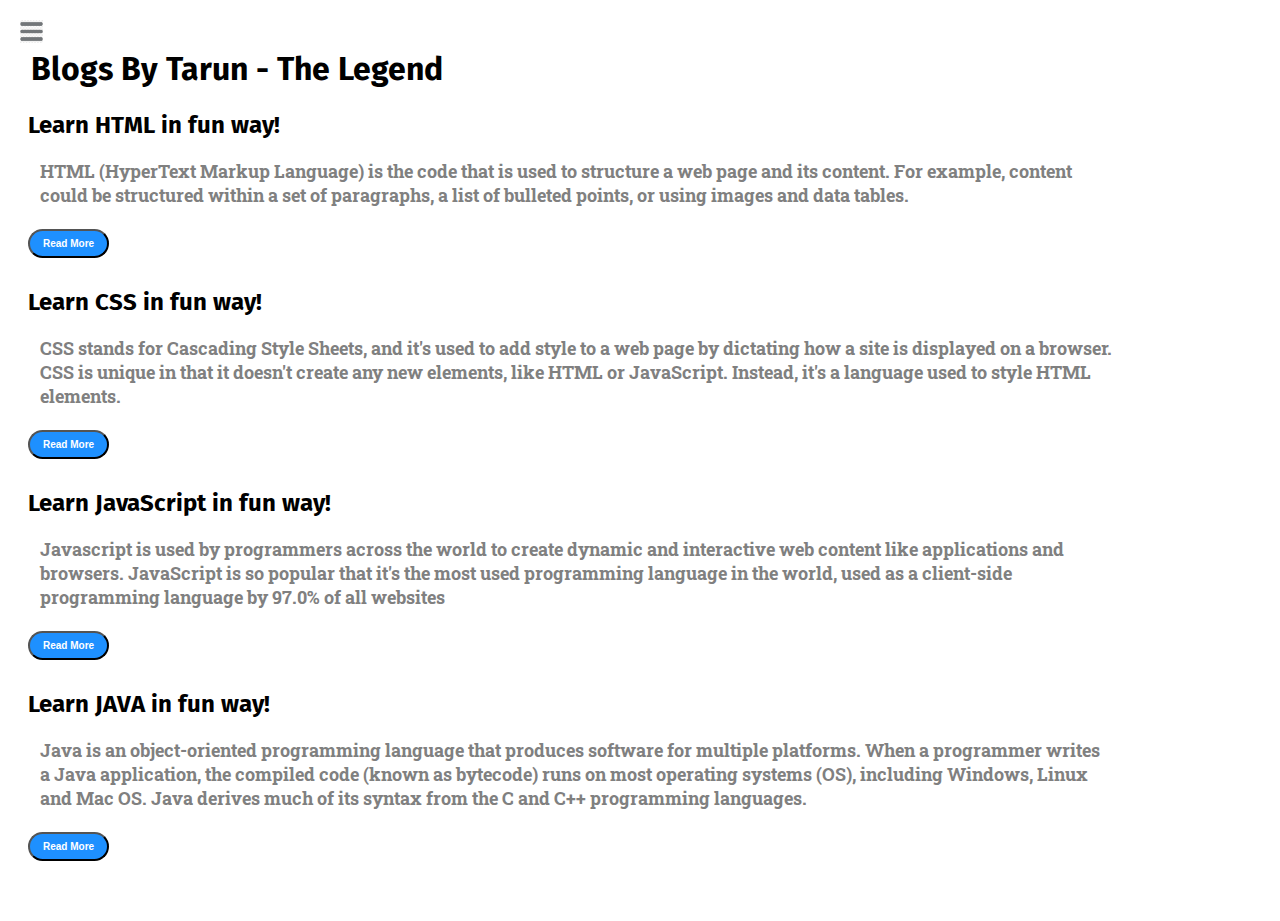
==== blog.html @ 19756b32 "Add files via upload" ====
<!DOCTYPE html>
<html lang="en">
<head>
    <meta charset="UTF-8">
    <meta http-equiv="X-UA-Compatible" content="IE=edge">
    <meta name="viewport" content="width=device-width, initial-scale=1.0">
    <title>Tarun Bnasal - Computer Science Student</title>
    <link rel="stylesheet" href="style.css">
</head>
<body>
    <div class="container">
        <div class="sidebar sidebarGo">
            <nav>
                <ul>
                    <li><a href="/">Home</a></li>
                    <li><a href="/intro.html">My Intro</a></li>
                    <li><a href="/services.html">Services</a></li>
                    <li><a href="/blog.html">Blog</a></li>
                    <li><a href="/contact.html">Contact Me</a></li>
                </ul>
            </nav>
        </div>
        <div class="main">
            <div class="hamburger">
                <img class="ham" src="ham.png" alt="" width="23">
                <img class="cross" src="cross.png" alt="" width="23">
            </div>
            <div class="blogContainer">
                <h1>Blogs By Tarun - The Legend</h1>
                <div class="blogItem">
                    <h2>Learn HTML in fun way!</h2>
                    <p>HTML (HyperText Markup Language) is the code that is used to structure a web page and its content. For example, content could be structured within a set of paragraphs, a list of bulleted points, or using images and data tables.</p>
                    <button class="btn btn-sn">Read More</button>
                </div>
                <div class="blogItem">
                    <h2>Learn CSS in fun way!</h2>
                    <p>CSS stands for Cascading Style Sheets, and it's used to add style to a web page by dictating how a site is displayed on a browser. CSS is unique in that it doesn't create any new elements, like HTML or JavaScript. Instead, it's a language used to style HTML elements.</p>
                    <button class="btn btn-sn">Read More</button>
                </div>
                <div class="blogItem">
                    <h2>Learn JavaScript in fun way!</h2>
                    <p>Javascript is used by programmers across the world to create dynamic and interactive web content like applications and browsers. JavaScript is so popular that it's the most used programming language in the world, used as a client-side programming language by 97.0% of all websites</p>
                    <button class="btn btn-sn">Read More</button>
                </div>
                <div class="blogItem">
                    <h2>Learn JAVA in fun way!</h2>
                    <p>Java is an object-oriented programming language that produces software for multiple platforms. When a programmer writes a Java application, the compiled code (known as bytecode) runs on most operating systems (OS), including Windows, Linux and Mac OS. Java derives much of its syntax from the C and C++ programming languages.</p>
                    <button class="btn btn-sn">Read More</button>
                </div>
            </div>
        </div>
    <div>
    <script src="script.js"></script>
</body>
</html>
---- style.css ----
@import url('https://fonts.googleapis.com/css2?family=Fira+Sans&display=swap');
@import url('https://fonts.googleapis.com/css2?family=Source+Code+Pro:wght@300&display=swap');
@import url('https://fonts.googleapis.com/css2?family=Roboto+Slab&display=swap');

*{
    margin: 0;
    padding: 0;
}

.sidebar{
    position: absolute;
    background-color: rgb(223, 218, 218);
    font-family: 'Fira Sans', sans-serif;
    height: 100vh;
    transition: transform 0.3s ease-in;
}

.sidebar nav{
    padding: 72px;
}

.sidebar nav li {
    list-style: none;
    font-size: 30px;
    padding: 33px 0;
}

.sidebar nav li a {
    text-decoration: none;
    color: black;
}

.main{
    /* background-color: yellow; */
    width: 90vw;
}

.container{
    display: flex;
}

.infoContainer{
    /* background-color: rgb(202, 9, 128); */
    height: 58vh;
    width: 80vw;
    margin: 144px auto;
    display: flex;
    justify-content: space-around;
}

.devInfo{
    font-size: 16px;
    display: flex;
    justify-content: center;
    flex-direction: column;
    font-family: 'Source Code Pro', monospace;
}

.hello{
    font-size: 3em;
}

.name{
    font-size: 3em;
    font-weight: bold;
    font-family: 'Fira Sans', sans-serif;
}

.about{
    font-size: 2.5em;
}

.moreabout{
    font-size: 2em;
    font-family: 'Fira Sans', sans-serif;
    margin-top: 23px;
}

.buttons{
    margin-top: 2.2em;
    font-size: 16px;
}

.btn {
    padding: 9px 14px;
    border-radius: 22px;
    color: white;
    background-color: dodgerblue;
    font-weight: bold;
    font-size: 2em;
    margin: 3px 3px;
    cursor: pointer;
}

.btn-sn{
    font-size: 10px;
    padding: 7px 13px;
    margin: 10px 0;
}

.btn:hover{
    background-color: white;
    color: dodgerblue;
}

.devPic img{
    height: 58vh;
}

.contactform{
    padding: 0 34px;
    font-family: 'Fira Sans', sans-serif;
    margin: 88px;
}

.contactform h1{
    font-family: 'Fira Sans', sans-serif;
    font-size: 40px;
    /* padding: 12px 0; */
}

.contactform form div{
    padding: 10px 0;
    display: flex;
    flex-direction: column;
}

.contactform form div label{
    font-family: 'Fira Sans', sans-serif;
    font-weight: bold;
}

.contactform form div input{
     /* width: 26vw; */
    border-radius: 5px;
    margin: 6px 0 0 0;
    padding: 3px;
}

.contactform form{
    margin: 0 40px;
}

#emailHelp{
    font-size: 11px;
    color: midnightblue;
    margin: 0 5px;
    padding: 3px 0 0 0;
}

#form-check{
    flex-direction: row;
}

#form-check input{
    width: 24px;
    margin: 3px 0;
}

.blogItem{
    margin: 20px;
    font-family: 'Fira Sans', sans-serif;
}

.blogItem p{
    font-family: 'Roboto Slab', serif;
    font-size: 18px;
    margin: 12px;
    font-weight: bold;
    color: grey;
    margin-top: 20px;
}

.blogContainer{
    margin: 88px;
}

h1{
    font-family: 'Fira Sans', sans-serif;
    margin: 23px;
}

p{
    font-family: 'Source Code Pro', monospace;
}

.CV{
    margin: 88px;
}

.cvheading{
    font-size: 3em;
    font-weight: bold;
    font-family: 'Fira Sans', sans-serif;
    text-align: center;
}

.cvPic img{
    display: block;
    margin-left: auto;
    margin-right: auto;
    height: 150vh;
}

.intro{
    margin: 88px;
}

.intro h2{
    font-family: 'Fira Sans', sans-serif;
    font-size: 35px;
    margin: 12px;
    margin-top: 30px;
}

.intro h4{
    font-family: 'Fira Sans', sans-serif;
    font-size: 20px;
    margin: 12px;
    display: inline;
}

.intro p{
    font-family: 'Roboto Slab', serif;
    font-size: 20px;
    margin: 12px;
    font-weight: bold;
    color: grey;
    margin-top: 20px;
}

.skillcontainer{
    padding: 12px;
}

.skillItem{
    display: flex;
    align-items: center;
    font-family: 'Source Code Pro', monospace;
    font-weight: 900;
    font-size: 20px;
}

.skill{
    width: 265px;
    height: 8px;
    background-color: red;
    border: 2px solid black;
    margin-left: 5px;
}

.hundred{
    width: 300px;
    background-color: blueviolet;
}
.fifty{
    width: 150px;
    background-color: aqua;
}

.t5{
    width: 75px;
    background-color: yellow;
}

.five{
    width: 37.5px;
    background-color: orangered;
}

.services{
    margin: 88px;
}

.services h1{
    font-size: 50px;
    margin-top: 75px;
}

.cvbtn{
    display: flex;
    margin-top: 30px;
}

.services h4{
    font-family: 'Fira Sans', sans-serif;
    font-size: 35px;
    margin-left: 25px;
    display: inline;
}

.services p{
    font-family: 'Roboto Slab', serif;
    font-size: 30px;
    margin: 12px;
    font-weight: bold;
    margin-top: 20px;
}

.cvbutton{
    margin-left: 10px;
    font-size: 8px;
}

.sidebarGo{
    transform: translate(-443px, 0px);
    position: absolute;
}

.hamburger{
    position: absolute;
    cursor: pointer;
    top: 10px;
    left: 10px;
}

.ham{
    margin-top: 10px;
    margin-left: 10px;
}

.cross{
    margin-left: 185px;
    margin-top: 10px;
}
@media (max-width: 1615px) {
    *{

        /* background-color: rgb(230, 146, 146); */
    }
    .buttons, .cvbutton{
        font-size: 6px;
    }
    .devInfo{
        font-size: 10px;
    }
    .devPic{
        display: none;
    }
    .intro, .blogContainer, .contactform, .services{
        margin: 50px 8px;
    }
}
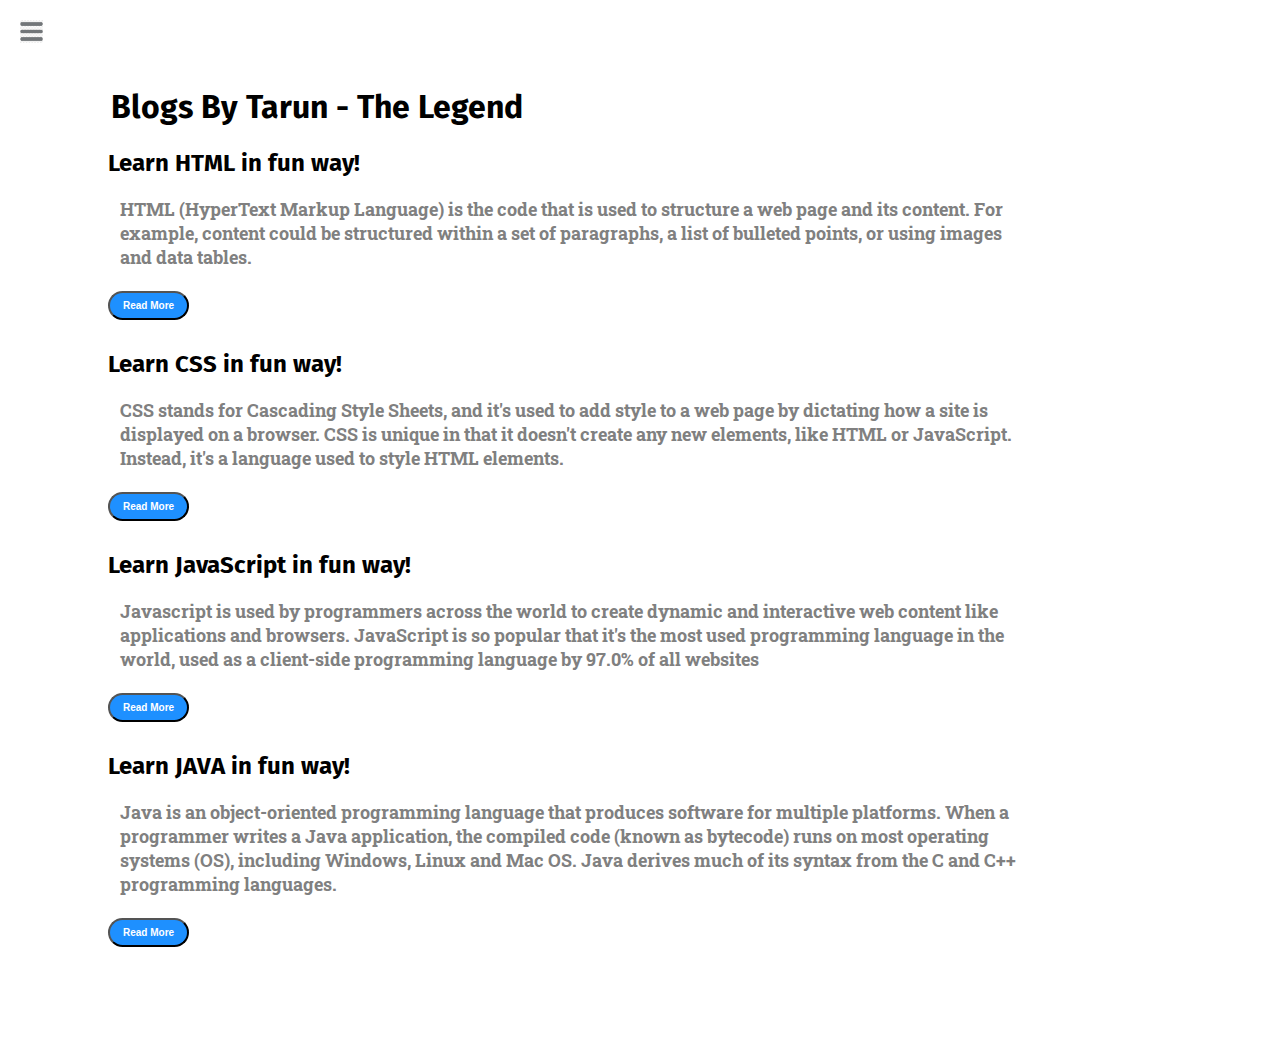
==== commit 85c47871: "Update blog.html" ====
--- a/blog.html
+++ b/blog.html
@@ -12,11 +12,11 @@
         <div class="sidebar sidebarGo">
             <nav>
                 <ul>
-                    <li><a href="/">Home</a></li>
-                    <li><a href="/intro.html">My Intro</a></li>
-                    <li><a href="/services.html">Services</a></li>
-                    <li><a href="/blog.html">Blog</a></li>
-                    <li><a href="/contact.html">Contact Me</a></li>
+                    <li><a href="index.html">Home</a></li>
+                    <li><a href="intro.html">My Intro</a></li>
+                    <li><a href="services.html">Services</a></li>
+                    <li><a href="blog.html">Blog</a></li>
+                    <li><a href="contact.html">Contact Me</a></li>
                 </ul>
             </nav>
         </div>
@@ -52,4 +52,4 @@
     <div>
     <script src="script.js"></script>
 </body>
-</html>+</html>
--- a/style.css
+++ b/style.css
@@ -323,7 +323,7 @@
     margin-left: 185px;
     margin-top: 10px;
 }
-@media (max-width: 1615px) {
+@media (max-width: 900px) {
     *{
 
         /* background-color: rgb(230, 146, 146); */
@@ -340,4 +340,4 @@
     .intro, .blogContainer, .contactform, .services{
         margin: 50px 8px;
     }
-}+}
